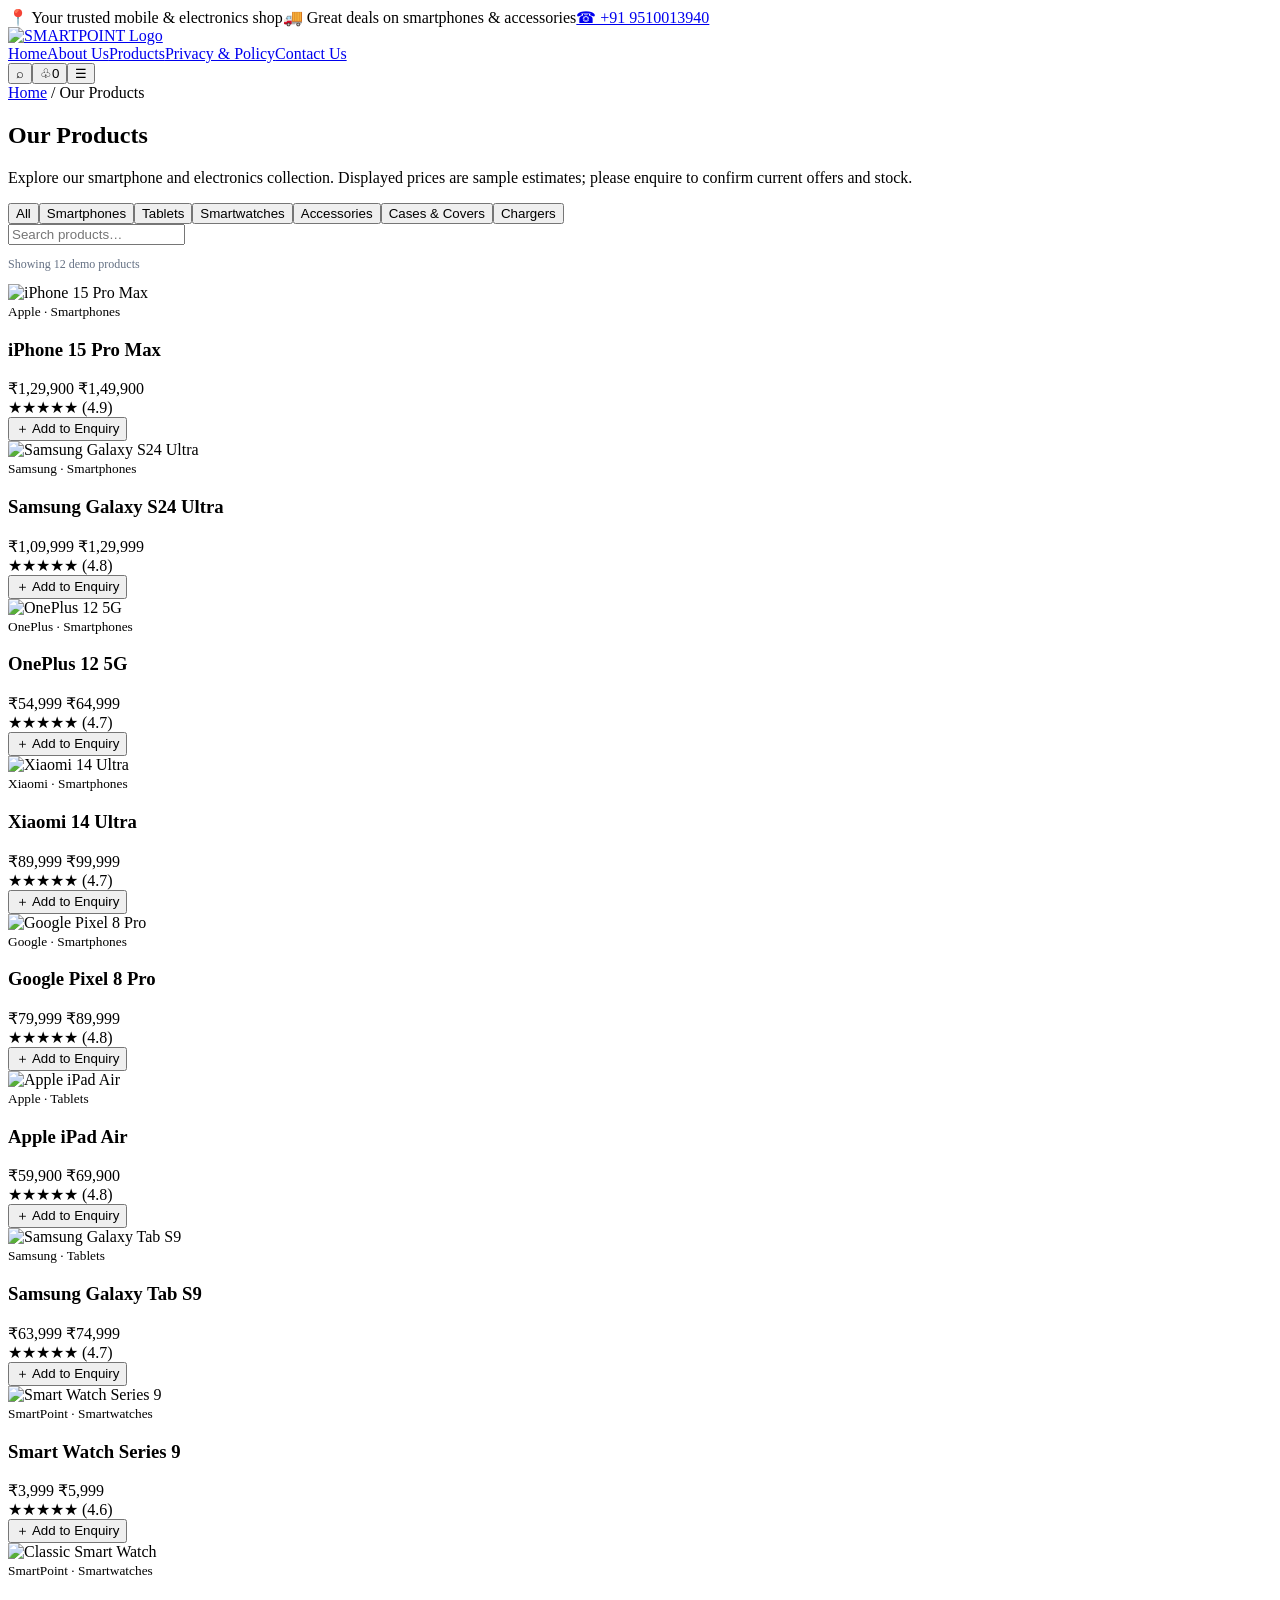
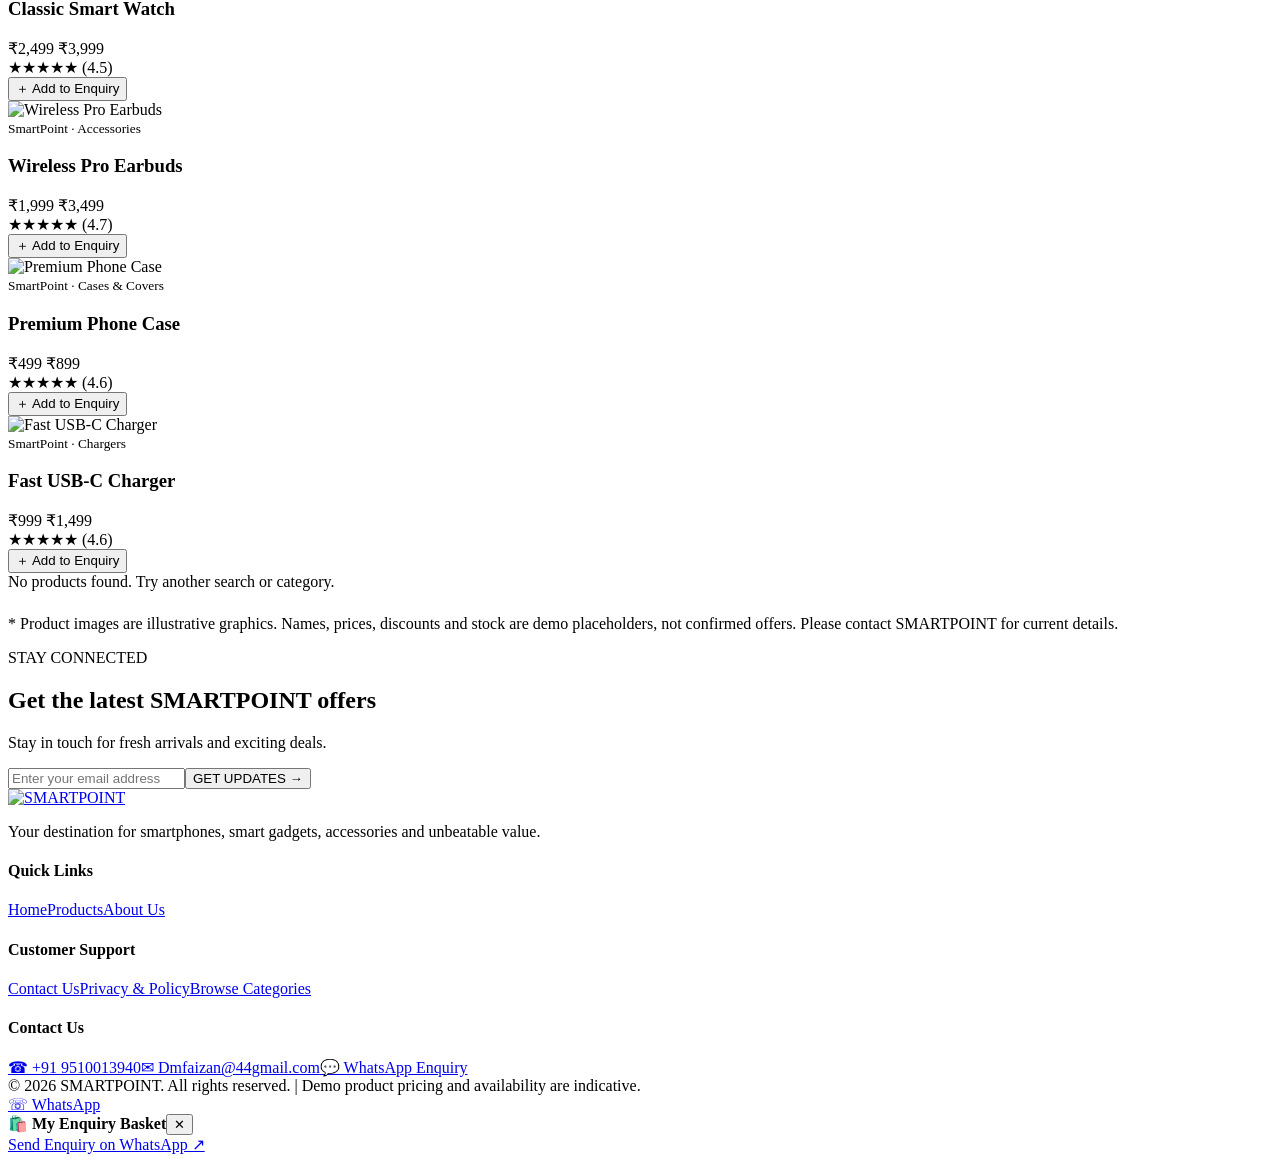
==== products.html @ 7b2f54cd "Add SMARTPOINT 5 Page Website" ====
<!doctype html><html lang="en"><head><meta charset="UTF-8"><meta name="viewport" content="width=device-width, initial-scale=1"><meta name="description" content="Browse SMARTPOINT smartphones, tablets, watches, earbuds, covers and chargers."><meta name="theme-color" content="#080f1c"><title>Products | SMARTPOINT</title><link rel="icon" href="assets/favicon.svg" type="image/svg+xml"><link rel="stylesheet" href="assets/style.css"></head><body><div class="topbar"><div class="container"><span>📍 Your trusted mobile & electronics shop</span><span>🚚 Great deals on smartphones & accessories</span><a href="tel:+919510013940">☎ +91 9510013940</a></div></div><header class="header"><div class="container"><a href="index.html" class="brand" aria-label="SmartPoint homepage"><span class="brand-art"><img src="assets/smartpoint-logo.png" alt="SMARTPOINT Logo"></span></a><nav class="menu" id="menu"><a href="index.html" class="">Home</a><a href="about.html" class="">About Us</a><a href="products.html" class="active">Products</a><a href="privacy-policy.html" class="">Privacy & Policy</a><a href="contact.html" class="">Contact Us</a></nav><div class="actions"><button class="icon-btn" aria-label="Open search" id="search-toggle">⌕</button><button class="icon-btn" aria-label="Enquiry basket" id="cart-toggle">♧<span id="cart-count" class="count">0</span></button><button class="icon-btn mobile-menu" id="mobile-toggle" aria-label="Toggle menu">☰</button></div></div></header><section class="page-hero"><div class="container"><div class="breadcrumbs"><a href="index.html">Home</a> / Our Products</div><h1>Our Products</h1><p>Explore our smartphone and electronics collection. Displayed prices are sample estimates; please enquire to confirm current offers and stock.</p></div></section><main class="section"><div class="container"><div class="shop-toolbar"><div class="filters" id="filters"><button class="filter selected" data-filter="All">All</button><button class="filter " data-filter="Smartphones">Smartphones</button><button class="filter " data-filter="Tablets">Tablets</button><button class="filter " data-filter="Smartwatches">Smartwatches</button><button class="filter " data-filter="Accessories">Accessories</button><button class="filter " data-filter="Cases & Covers">Cases & Covers</button><button class="filter " data-filter="Chargers">Chargers</button></div><input class="searchbox" type="search" id="product-search" placeholder="Search products…" aria-label="Search products"></div><p id="product-summary" style="font-size:12px;color:#647083">Showing 12 demo products</p><div class="products shop-products" id="shop-grid"><article class="product" data-category="Smartphones" data-search="iphone 15 pro max apple smartphones"><div class="product-image"><img src="assets/iphone15.svg" alt="iPhone 15 Pro Max" loading="lazy"></div><div class="product-info"><small>Apple · Smartphones</small><h3>iPhone 15 Pro Max</h3><div><span class="price">₹1,29,900</span> <span class="old">₹1,49,900</span></div><div class="stars">★★★★★ <span>(4.9)</span></div><button class="add-cart" data-product="iphone15">＋ Add to Enquiry</button></div></article><article class="product" data-category="Smartphones" data-search="samsung galaxy s24 ultra samsung smartphones"><div class="product-image"><img src="assets/galaxy24.svg" alt="Samsung Galaxy S24 Ultra" loading="lazy"></div><div class="product-info"><small>Samsung · Smartphones</small><h3>Samsung Galaxy S24 Ultra</h3><div><span class="price">₹1,09,999</span> <span class="old">₹1,29,999</span></div><div class="stars">★★★★★ <span>(4.8)</span></div><button class="add-cart" data-product="galaxy24">＋ Add to Enquiry</button></div></article><article class="product" data-category="Smartphones" data-search="oneplus 12 5g oneplus smartphones"><div class="product-image"><img src="assets/oneplus12.svg" alt="OnePlus 12 5G" loading="lazy"></div><div class="product-info"><small>OnePlus · Smartphones</small><h3>OnePlus 12 5G</h3><div><span class="price">₹54,999</span> <span class="old">₹64,999</span></div><div class="stars">★★★★★ <span>(4.7)</span></div><button class="add-cart" data-product="oneplus12">＋ Add to Enquiry</button></div></article><article class="product" data-category="Smartphones" data-search="xiaomi 14 ultra xiaomi smartphones"><div class="product-image"><img src="assets/xiaomi14.svg" alt="Xiaomi 14 Ultra" loading="lazy"></div><div class="product-info"><small>Xiaomi · Smartphones</small><h3>Xiaomi 14 Ultra</h3><div><span class="price">₹89,999</span> <span class="old">₹99,999</span></div><div class="stars">★★★★★ <span>(4.7)</span></div><button class="add-cart" data-product="xiaomi14">＋ Add to Enquiry</button></div></article><article class="product" data-category="Smartphones" data-search="google pixel 8 pro google smartphones"><div class="product-image"><img src="assets/pixel8.svg" alt="Google Pixel 8 Pro" loading="lazy"></div><div class="product-info"><small>Google · Smartphones</small><h3>Google Pixel 8 Pro</h3><div><span class="price">₹79,999</span> <span class="old">₹89,999</span></div><div class="stars">★★★★★ <span>(4.8)</span></div><button class="add-cart" data-product="pixel8">＋ Add to Enquiry</button></div></article><article class="product" data-category="Tablets" data-search="apple ipad air apple tablets"><div class="product-image"><img src="assets/ipadmini.svg" alt="Apple iPad Air" loading="lazy"></div><div class="product-info"><small>Apple · Tablets</small><h3>Apple iPad Air</h3><div><span class="price">₹59,900</span> <span class="old">₹69,900</span></div><div class="stars">★★★★★ <span>(4.8)</span></div><button class="add-cart" data-product="ipadmini">＋ Add to Enquiry</button></div></article><article class="product" data-category="Tablets" data-search="samsung galaxy tab s9 samsung tablets"><div class="product-image"><img src="assets/tab9.svg" alt="Samsung Galaxy Tab S9" loading="lazy"></div><div class="product-info"><small>Samsung · Tablets</small><h3>Samsung Galaxy Tab S9</h3><div><span class="price">₹63,999</span> <span class="old">₹74,999</span></div><div class="stars">★★★★★ <span>(4.7)</span></div><button class="add-cart" data-product="tab9">＋ Add to Enquiry</button></div></article><article class="product" data-category="Smartwatches" data-search="smart watch series 9 smartpoint smartwatches"><div class="product-image"><img src="assets/watch.svg" alt="Smart Watch Series 9" loading="lazy"></div><div class="product-info"><small>SmartPoint · Smartwatches</small><h3>Smart Watch Series 9</h3><div><span class="price">₹3,999</span> <span class="old">₹5,999</span></div><div class="stars">★★★★★ <span>(4.6)</span></div><button class="add-cart" data-product="watch">＋ Add to Enquiry</button></div></article><article class="product" data-category="Smartwatches" data-search="classic smart watch smartpoint smartwatches"><div class="product-image"><img src="assets/watch2.svg" alt="Classic Smart Watch" loading="lazy"></div><div class="product-info"><small>SmartPoint · Smartwatches</small><h3>Classic Smart Watch</h3><div><span class="price">₹2,499</span> <span class="old">₹3,999</span></div><div class="stars">★★★★★ <span>(4.5)</span></div><button class="add-cart" data-product="watch2">＋ Add to Enquiry</button></div></article><article class="product" data-category="Accessories" data-search="wireless pro earbuds smartpoint accessories"><div class="product-image"><img src="assets/buds.svg" alt="Wireless Pro Earbuds" loading="lazy"></div><div class="product-info"><small>SmartPoint · Accessories</small><h3>Wireless Pro Earbuds</h3><div><span class="price">₹1,999</span> <span class="old">₹3,499</span></div><div class="stars">★★★★★ <span>(4.7)</span></div><button class="add-cart" data-product="buds">＋ Add to Enquiry</button></div></article><article class="product" data-category="Cases &amp; Covers" data-search="premium phone case smartpoint cases &amp; covers"><div class="product-image"><img src="assets/case.svg" alt="Premium Phone Case" loading="lazy"></div><div class="product-info"><small>SmartPoint · Cases & Covers</small><h3>Premium Phone Case</h3><div><span class="price">₹499</span> <span class="old">₹899</span></div><div class="stars">★★★★★ <span>(4.6)</span></div><button class="add-cart" data-product="case">＋ Add to Enquiry</button></div></article><article class="product" data-category="Chargers" data-search="fast usb-c charger smartpoint chargers"><div class="product-image"><img src="assets/charger.svg" alt="Fast USB-C Charger" loading="lazy"></div><div class="product-info"><small>SmartPoint · Chargers</small><h3>Fast USB-C Charger</h3><div><span class="price">₹999</span> <span class="old">₹1,499</span></div><div class="stars">★★★★★ <span>(4.6)</span></div><button class="add-cart" data-product="charger">＋ Add to Enquiry</button></div></article></div><div class="empty hide" id="no-results">No products found. Try another search or category.</div><p class="notice" style="margin-top:24px">* Product images are illustrative graphics. Names, prices, discounts and stock are demo placeholders, not confirmed offers. Please contact SMARTPOINT for current details.</p></div></main><footer class="footer"><div class="container"><div class="newsletter"><div><span class="eyebrow">STAY CONNECTED</span><h2>Get the latest SMARTPOINT offers</h2><p>Stay in touch for fresh arrivals and exciting deals.</p></div><form id="newsletter"><input type="email" placeholder="Enter your email address" aria-label="Your email" required><button class="btn" type="submit">GET UPDATES →</button></form></div><div class="footer-grid"><div><a href="index.html" class="brand"><span class="brand-art"><img src="assets/smartpoint-logo.png" alt="SMARTPOINT"></span></a><p>Your destination for smartphones, smart gadgets, accessories and unbeatable value.</p></div><div><h4>Quick Links</h4><a href="index.html">Home</a><a href="products.html">Products</a><a href="about.html">About Us</a></div><div><h4>Customer Support</h4><a href="contact.html">Contact Us</a><a href="privacy-policy.html">Privacy & Policy</a><a href="products.html">Browse Categories</a></div><div><h4>Contact Us</h4><a href="tel:+919510013940">☎ +91 9510013940</a><a href="mailto:Dmfaizan@44gmail.com">✉ Dmfaizan@44gmail.com</a><a href="https://wa.me/919510013940" target="_blank" rel="noopener">💬 WhatsApp Enquiry</a></div></div></div><div class="copyright">© <span id="year">2026</span> SMARTPOINT. All rights reserved. | Demo product pricing and availability are indicative.</div></footer><a class="wa-float" href="https://wa.me/919510013940?text=Hello%20SMARTPOINT%2C%20I%20would%20like%20to%20know%20more%20about%20your%20products." target="_blank" rel="noopener">☏ WhatsApp</a><div class="cart-mask" id="cart-mask"></div><aside class="cart-panel" id="cart-panel" aria-label="Enquiry basket"><div class="cart-top"><strong>🛍️ My Enquiry Basket</strong><button class="icon-btn" id="cart-close" aria-label="Close basket">✕</button></div><div class="cart-body" id="cart-body"></div><div class="cart-footer"><a class="btn" id="checkout" target="_blank" rel="noopener" href="https://wa.me/919510013940">Send Enquiry on WhatsApp ↗</a></div></aside><div id="toast" class="toast" role="status"></div><script src="assets/script.js" defer></script></body></html>
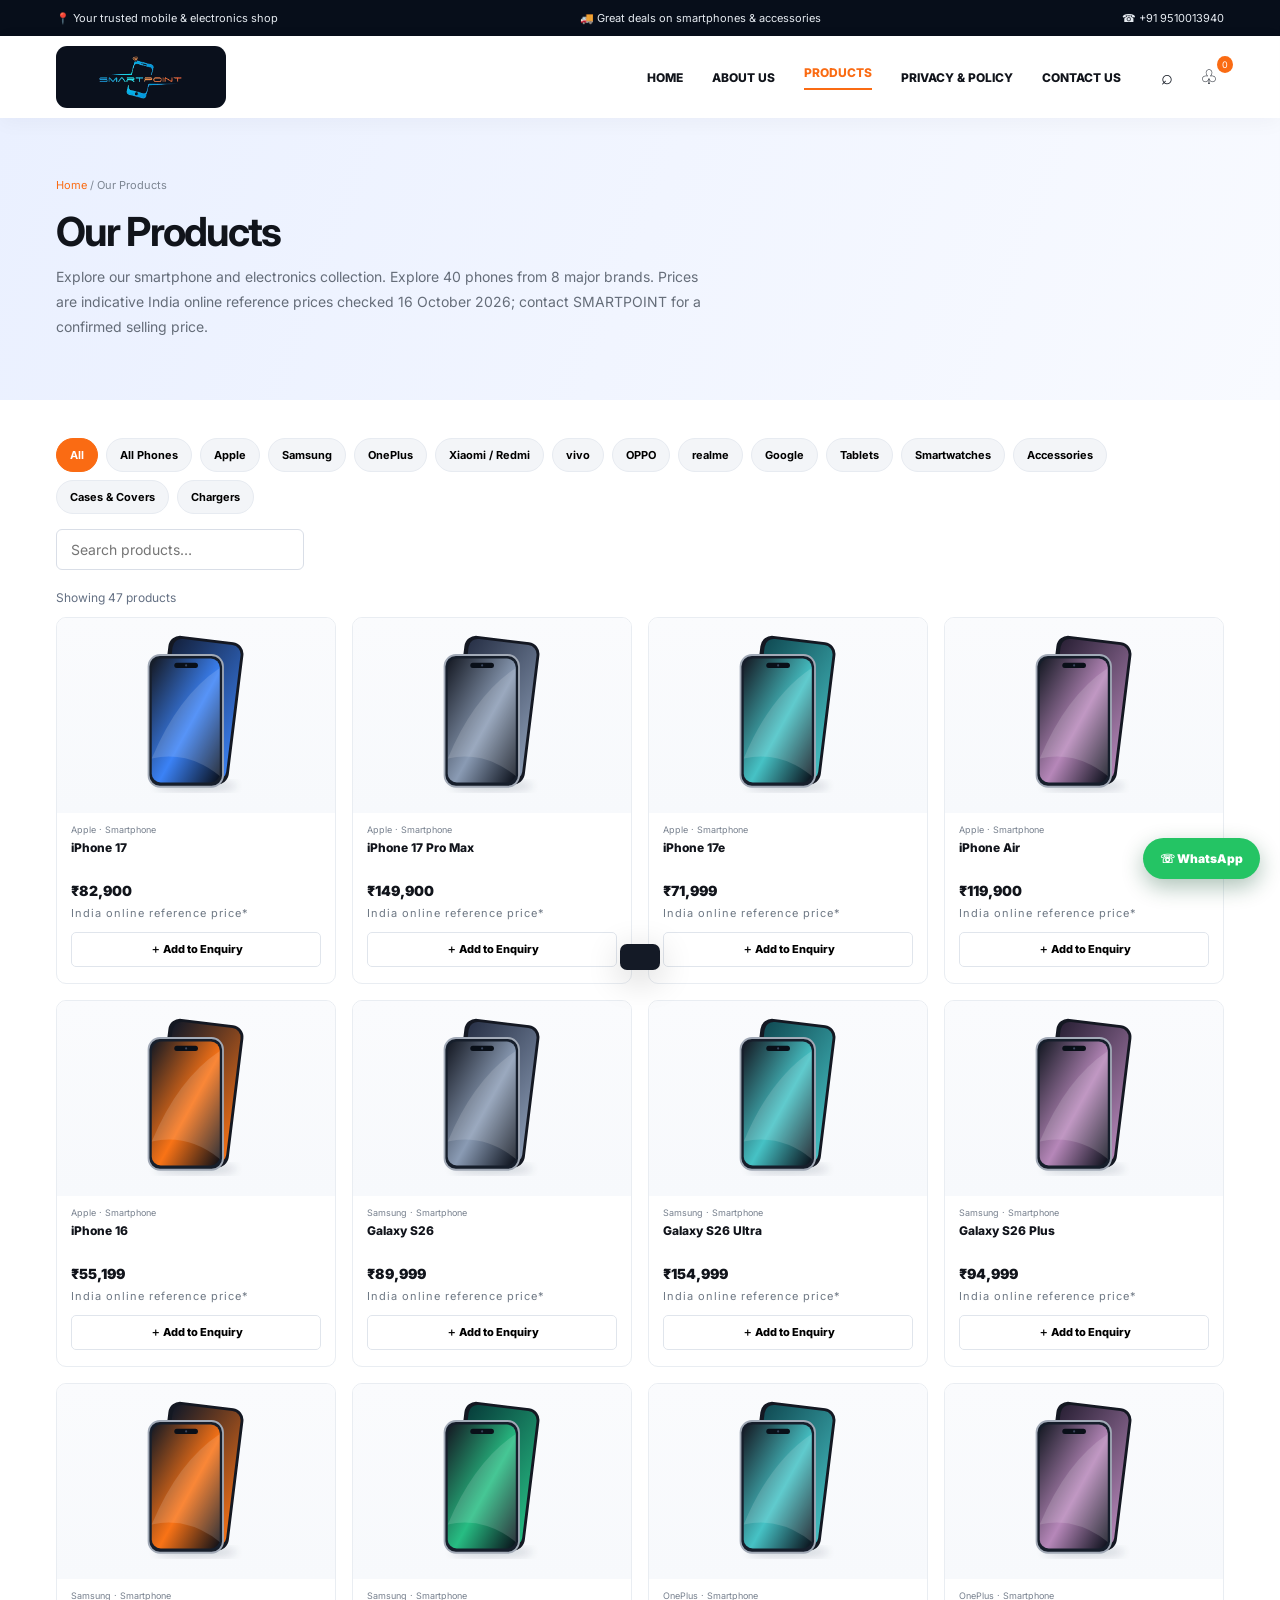
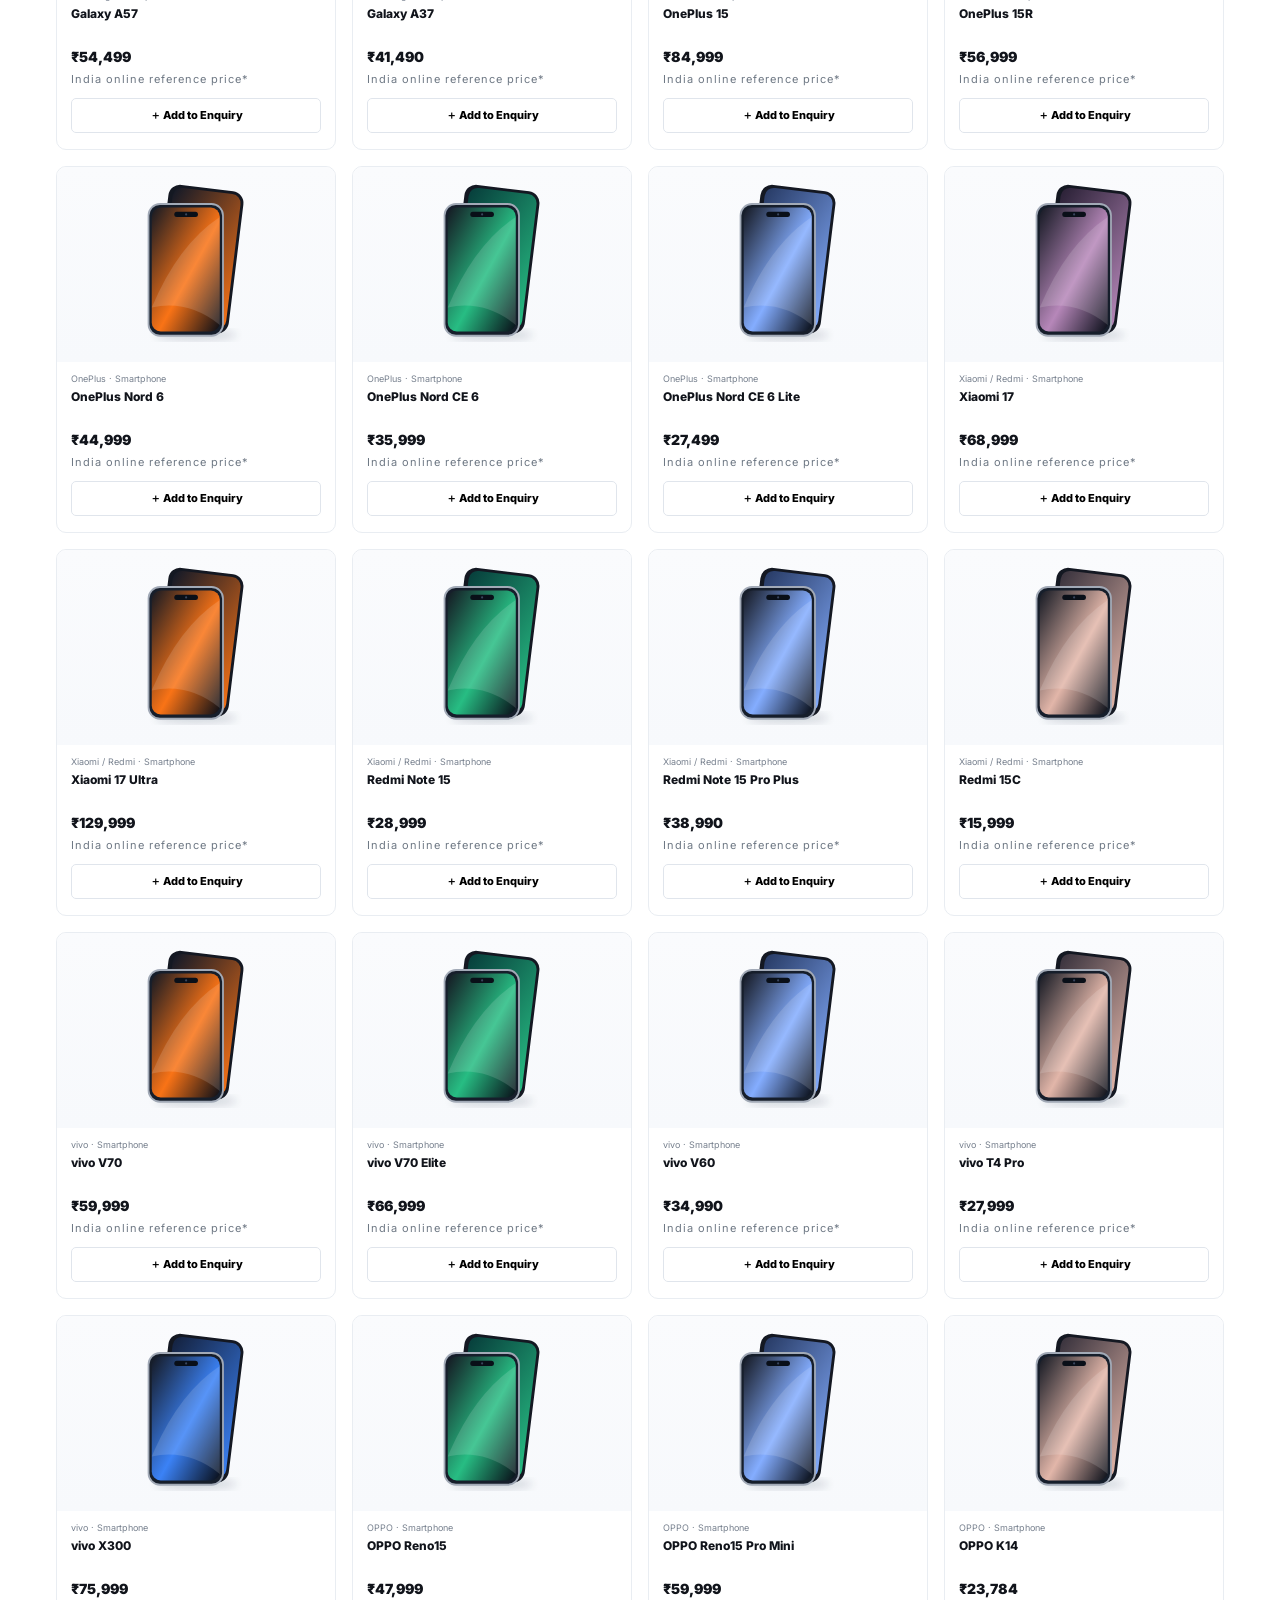
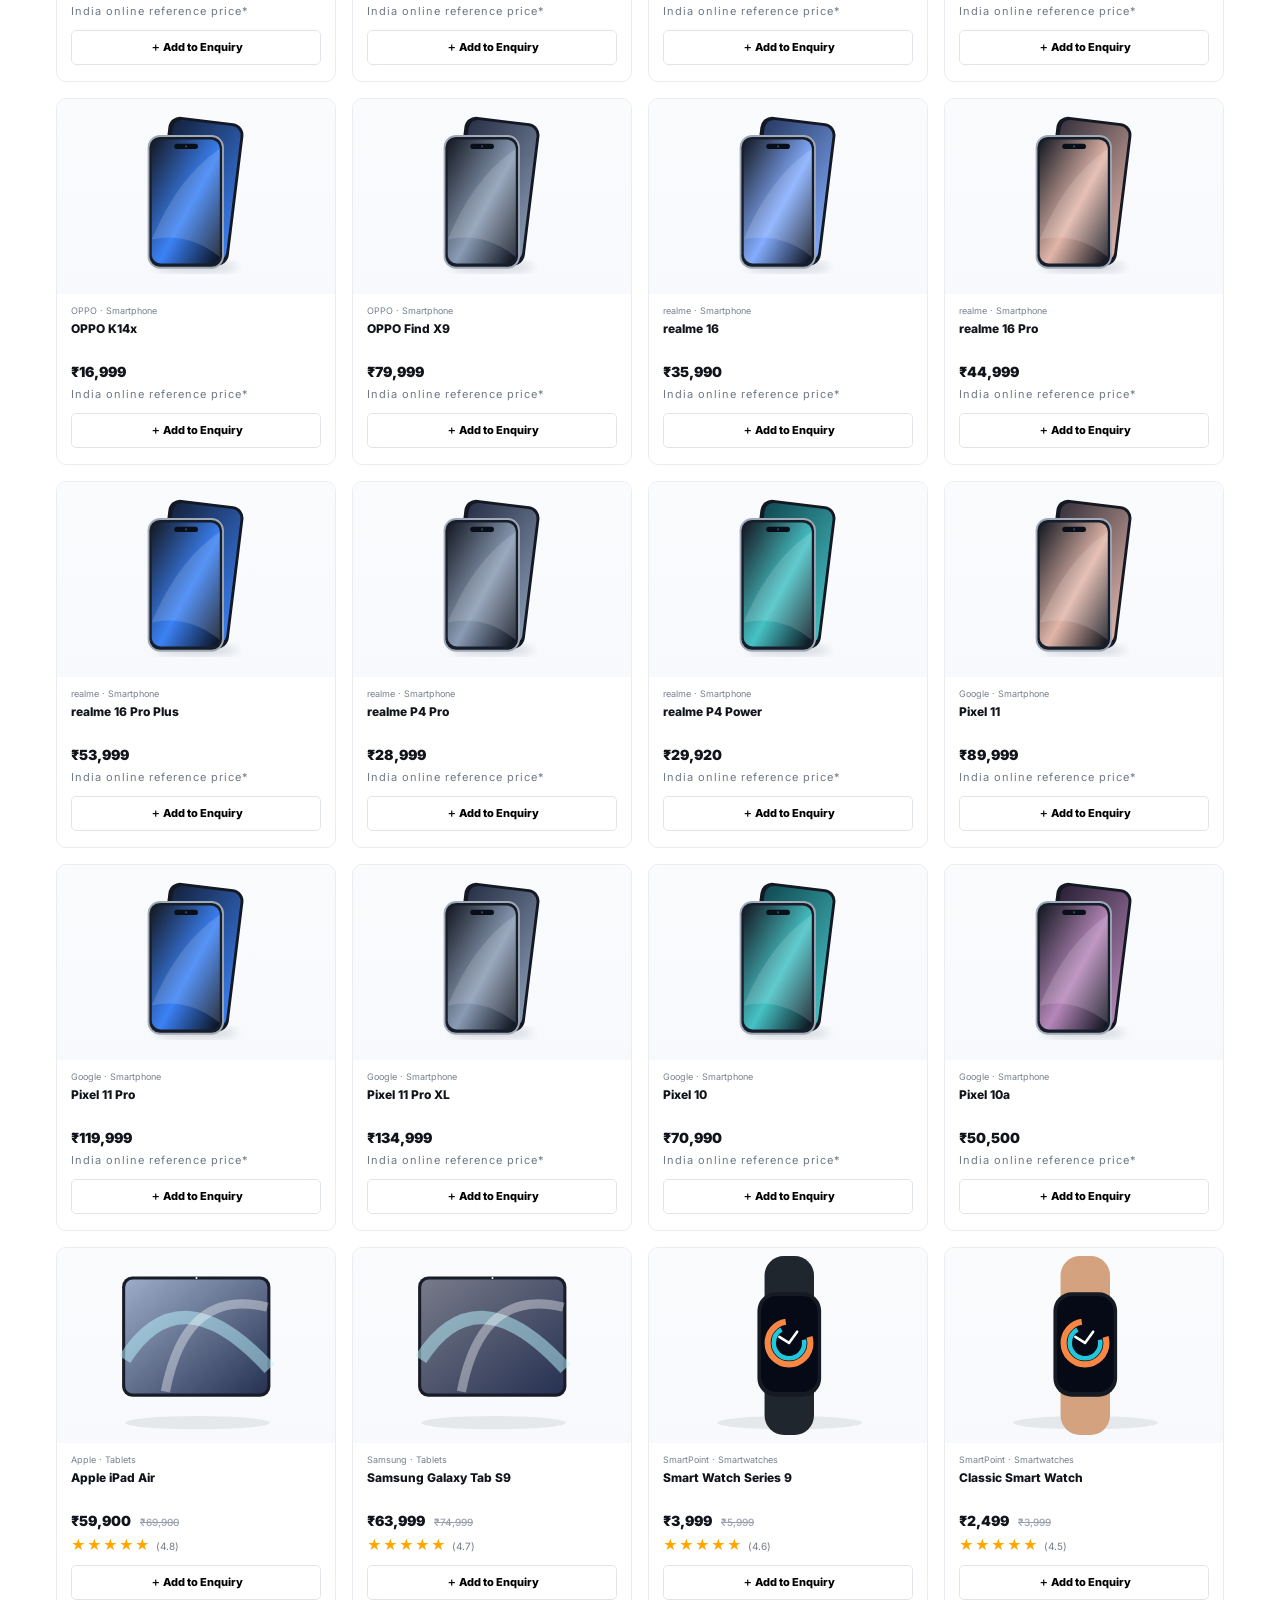
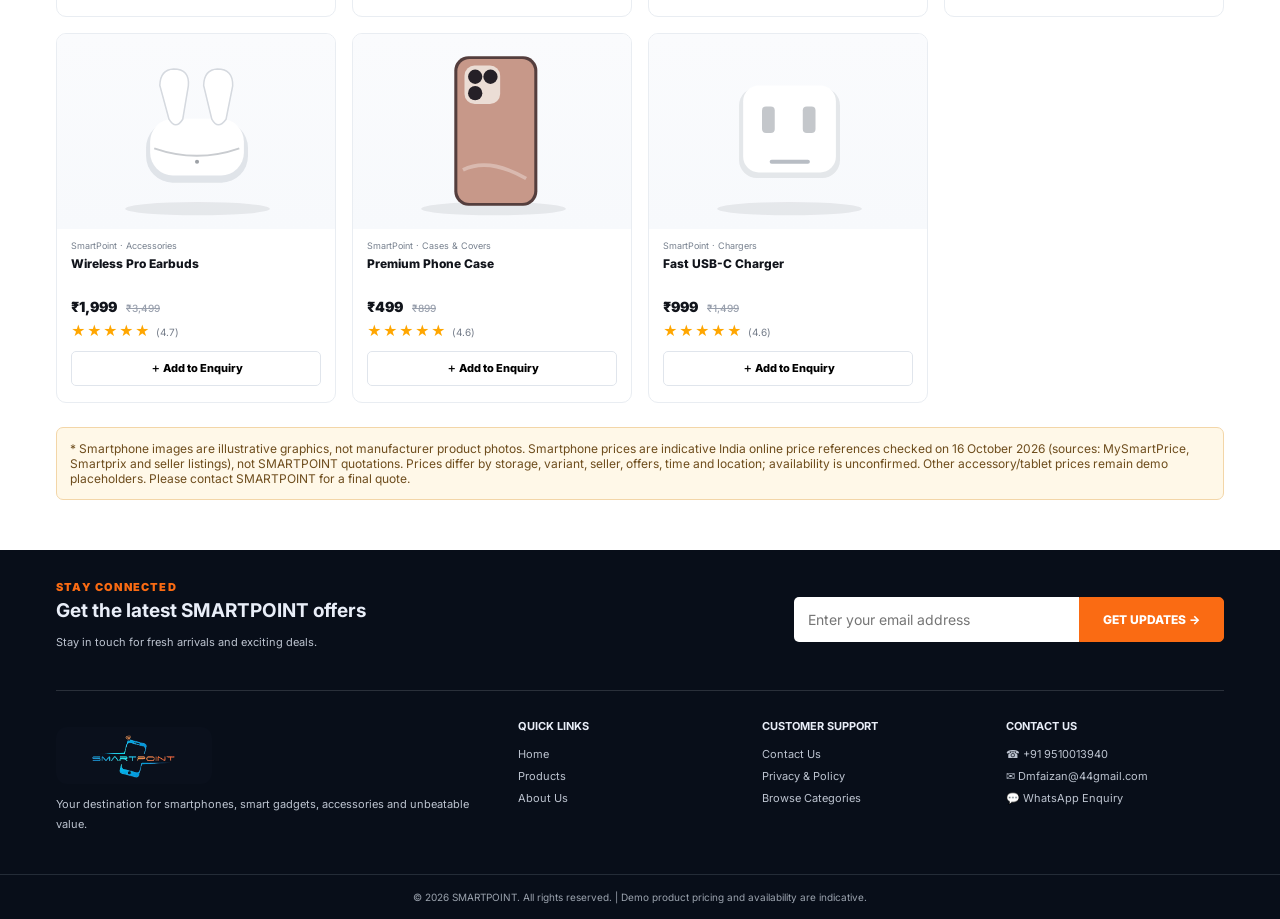
==== commit 4d733ed2: "Update SMARTPOINT 40 phone catalog" ====
--- a/products.html
+++ b/products.html
@@ -1 +1 @@
-<!doctype html><html lang="en"><head><meta charset="UTF-8"><meta name="viewport" content="width=device-width, initial-scale=1"><meta name="description" content="Browse SMARTPOINT smartphones, tablets, watches, earbuds, covers and chargers."><meta name="theme-color" content="#080f1c"><title>Products | SMARTPOINT</title><link rel="icon" href="assets/favicon.svg" type="image/svg+xml"><link rel="stylesheet" href="assets/style.css"></head><body><div class="topbar"><div class="container"><span>📍 Your trusted mobile & electronics shop</span><span>🚚 Great deals on smartphones & accessories</span><a href="tel:+919510013940">☎ +91 9510013940</a></div></div><header class="header"><div class="container"><a href="index.html" class="brand" aria-label="SmartPoint homepage"><span class="brand-art"><img src="assets/smartpoint-logo.png" alt="SMARTPOINT Logo"></span></a><nav class="menu" id="menu"><a href="index.html" class="">Home</a><a href="about.html" class="">About Us</a><a href="products.html" class="active">Products</a><a href="privacy-policy.html" class="">Privacy & Policy</a><a href="contact.html" class="">Contact Us</a></nav><div class="actions"><button class="icon-btn" aria-label="Open search" id="search-toggle">⌕</button><button class="icon-btn" aria-label="Enquiry basket" id="cart-toggle">♧<span id="cart-count" class="count">0</span></button><button class="icon-btn mobile-menu" id="mobile-toggle" aria-label="Toggle menu">☰</button></div></div></header><section class="page-hero"><div class="container"><div class="breadcrumbs"><a href="index.html">Home</a> / Our Products</div><h1>Our Products</h1><p>Explore our smartphone and electronics collection. Displayed prices are sample estimates; please enquire to confirm current offers and stock.</p></div></section><main class="section"><div class="container"><div class="shop-toolbar"><div class="filters" id="filters"><button class="filter selected" data-filter="All">All</button><button class="filter " data-filter="Smartphones">Smartphones</button><button class="filter " data-filter="Tablets">Tablets</button><button class="filter " data-filter="Smartwatches">Smartwatches</button><button class="filter " data-filter="Accessories">Accessories</button><button class="filter " data-filter="Cases & Covers">Cases & Covers</button><button class="filter " data-filter="Chargers">Chargers</button></div><input class="searchbox" type="search" id="product-search" placeholder="Search products…" aria-label="Search products"></div><p id="product-summary" style="font-size:12px;color:#647083">Showing 12 demo products</p><div class="products shop-products" id="shop-grid"><article class="product" data-category="Smartphones" data-search="iphone 15 pro max apple smartphones"><div class="product-image"><img src="assets/iphone15.svg" alt="iPhone 15 Pro Max" loading="lazy"></div><div class="product-info"><small>Apple · Smartphones</small><h3>iPhone 15 Pro Max</h3><div><span class="price">₹1,29,900</span> <span class="old">₹1,49,900</span></div><div class="stars">★★★★★ <span>(4.9)</span></div><button class="add-cart" data-product="iphone15">＋ Add to Enquiry</button></div></article><article class="product" data-category="Smartphones" data-search="samsung galaxy s24 ultra samsung smartphones"><div class="product-image"><img src="assets/galaxy24.svg" alt="Samsung Galaxy S24 Ultra" loading="lazy"></div><div class="product-info"><small>Samsung · Smartphones</small><h3>Samsung Galaxy S24 Ultra</h3><div><span class="price">₹1,09,999</span> <span class="old">₹1,29,999</span></div><div class="stars">★★★★★ <span>(4.8)</span></div><button class="add-cart" data-product="galaxy24">＋ Add to Enquiry</button></div></article><article class="product" data-category="Smartphones" data-search="oneplus 12 5g oneplus smartphones"><div class="product-image"><img src="assets/oneplus12.svg" alt="OnePlus 12 5G" loading="lazy"></div><div class="product-info"><small>OnePlus · Smartphones</small><h3>OnePlus 12 5G</h3><div><span class="price">₹54,999</span> <span class="old">₹64,999</span></div><div class="stars">★★★★★ <span>(4.7)</span></div><button class="add-cart" data-product="oneplus12">＋ Add to Enquiry</button></div></article><article class="product" data-category="Smartphones" data-search="xiaomi 14 ultra xiaomi smartphones"><div class="product-image"><img src="assets/xiaomi14.svg" alt="Xiaomi 14 Ultra" loading="lazy"></div><div class="product-info"><small>Xiaomi · Smartphones</small><h3>Xiaomi 14 Ultra</h3><div><span class="price">₹89,999</span> <span class="old">₹99,999</span></div><div class="stars">★★★★★ <span>(4.7)</span></div><button class="add-cart" data-product="xiaomi14">＋ Add to Enquiry</button></div></article><article class="product" data-category="Smartphones" data-search="google pixel 8 pro google smartphones"><div class="product-image"><img src="assets/pixel8.svg" alt="Google Pixel 8 Pro" loading="lazy"></div><div class="product-info"><small>Google · Smartphones</small><h3>Google Pixel 8 Pro</h3><div><span class="price">₹79,999</span> <span class="old">₹89,999</span></div><div class="stars">★★★★★ <span>(4.8)</span></div><button class="add-cart" data-product="pixel8">＋ Add to Enquiry</button></div></article><article class="product" data-category="Tablets" data-search="apple ipad air apple tablets"><div class="product-image"><img src="assets/ipadmini.svg" alt="Apple iPad Air" loading="lazy"></div><div class="product-info"><small>Apple · Tablets</small><h3>Apple iPad Air</h3><div><span class="price">₹59,900</span> <span class="old">₹69,900</span></div><div class="stars">★★★★★ <span>(4.8)</span></div><button class="add-cart" data-product="ipadmini">＋ Add to Enquiry</button></div></article><article class="product" data-category="Tablets" data-search="samsung galaxy tab s9 samsung tablets"><div class="product-image"><img src="assets/tab9.svg" alt="Samsung Galaxy Tab S9" loading="lazy"></div><div class="product-info"><small>Samsung · Tablets</small><h3>Samsung Galaxy Tab S9</h3><div><span class="price">₹63,999</span> <span class="old">₹74,999</span></div><div class="stars">★★★★★ <span>(4.7)</span></div><button class="add-cart" data-product="tab9">＋ Add to Enquiry</button></div></article><article class="product" data-category="Smartwatches" data-search="smart watch series 9 smartpoint smartwatches"><div class="product-image"><img src="assets/watch.svg" alt="Smart Watch Series 9" loading="lazy"></div><div class="product-info"><small>SmartPoint · Smartwatches</small><h3>Smart Watch Series 9</h3><div><span class="price">₹3,999</span> <span class="old">₹5,999</span></div><div class="stars">★★★★★ <span>(4.6)</span></div><button class="add-cart" data-product="watch">＋ Add to Enquiry</button></div></article><article class="product" data-category="Smartwatches" data-search="classic smart watch smartpoint smartwatches"><div class="product-image"><img src="assets/watch2.svg" alt="Classic Smart Watch" loading="lazy"></div><div class="product-info"><small>SmartPoint · Smartwatches</small><h3>Classic Smart Watch</h3><div><span class="price">₹2,499</span> <span class="old">₹3,999</span></div><div class="stars">★★★★★ <span>(4.5)</span></div><button class="add-cart" data-product="watch2">＋ Add to Enquiry</button></div></article><article class="product" data-category="Accessories" data-search="wireless pro earbuds smartpoint accessories"><div class="product-image"><img src="assets/buds.svg" alt="Wireless Pro Earbuds" loading="lazy"></div><div class="product-info"><small>SmartPoint · Accessories</small><h3>Wireless Pro Earbuds</h3><div><span class="price">₹1,999</span> <span class="old">₹3,499</span></div><div class="stars">★★★★★ <span>(4.7)</span></div><button class="add-cart" data-product="buds">＋ Add to Enquiry</button></div></article><article class="product" data-category="Cases &amp; Covers" data-search="premium phone case smartpoint cases &amp; covers"><div class="product-image"><img src="assets/case.svg" alt="Premium Phone Case" loading="lazy"></div><div class="product-info"><small>SmartPoint · Cases & Covers</small><h3>Premium Phone Case</h3><div><span class="price">₹499</span> <span class="old">₹899</span></div><div class="stars">★★★★★ <span>(4.6)</span></div><button class="add-cart" data-product="case">＋ Add to Enquiry</button></div></article><article class="product" data-category="Chargers" data-search="fast usb-c charger smartpoint chargers"><div class="product-image"><img src="assets/charger.svg" alt="Fast USB-C Charger" loading="lazy"></div><div class="product-info"><small>SmartPoint · Chargers</small><h3>Fast USB-C Charger</h3><div><span class="price">₹999</span> <span class="old">₹1,499</span></div><div class="stars">★★★★★ <span>(4.6)</span></div><button class="add-cart" data-product="charger">＋ Add to Enquiry</button></div></article></div><div class="empty hide" id="no-results">No products found. Try another search or category.</div><p class="notice" style="margin-top:24px">* Product images are illustrative graphics. Names, prices, discounts and stock are demo placeholders, not confirmed offers. Please contact SMARTPOINT for current details.</p></div></main><footer class="footer"><div class="container"><div class="newsletter"><div><span class="eyebrow">STAY CONNECTED</span><h2>Get the latest SMARTPOINT offers</h2><p>Stay in touch for fresh arrivals and exciting deals.</p></div><form id="newsletter"><input type="email" placeholder="Enter your email address" aria-label="Your email" required><button class="btn" type="submit">GET UPDATES →</button></form></div><div class="footer-grid"><div><a href="index.html" class="brand"><span class="brand-art"><img src="assets/smartpoint-logo.png" alt="SMARTPOINT"></span></a><p>Your destination for smartphones, smart gadgets, accessories and unbeatable value.</p></div><div><h4>Quick Links</h4><a href="index.html">Home</a><a href="products.html">Products</a><a href="about.html">About Us</a></div><div><h4>Customer Support</h4><a href="contact.html">Contact Us</a><a href="privacy-policy.html">Privacy & Policy</a><a href="products.html">Browse Categories</a></div><div><h4>Contact Us</h4><a href="tel:+919510013940">☎ +91 9510013940</a><a href="mailto:Dmfaizan@44gmail.com">✉ Dmfaizan@44gmail.com</a><a href="https://wa.me/919510013940" target="_blank" rel="noopener">💬 WhatsApp Enquiry</a></div></div></div><div class="copyright">© <span id="year">2026</span> SMARTPOINT. All rights reserved. | Demo product pricing and availability are indicative.</div></footer><a class="wa-float" href="https://wa.me/919510013940?text=Hello%20SMARTPOINT%2C%20I%20would%20like%20to%20know%20more%20about%20your%20products." target="_blank" rel="noopener">☏ WhatsApp</a><div class="cart-mask" id="cart-mask"></div><aside class="cart-panel" id="cart-panel" aria-label="Enquiry basket"><div class="cart-top"><strong>🛍️ My Enquiry Basket</strong><button class="icon-btn" id="cart-close" aria-label="Close basket">✕</button></div><div class="cart-body" id="cart-body"></div><div class="cart-footer"><a class="btn" id="checkout" target="_blank" rel="noopener" href="https://wa.me/919510013940">Send Enquiry on WhatsApp ↗</a></div></aside><div id="toast" class="toast" role="status"></div><script src="assets/script.js" defer></script></body></html>+<!doctype html><html lang="en"><head><meta charset="UTF-8"><meta name="viewport" content="width=device-width, initial-scale=1"><meta name="description" content="Browse SMARTPOINT smartphones, tablets, watches, earbuds, covers and chargers."><meta name="theme-color" content="#080f1c"><title>Products | SMARTPOINT</title><link rel="icon" href="assets/favicon.svg" type="image/svg+xml"><link rel="stylesheet" href="assets/style.css"></head><body><div class="topbar"><div class="container"><span>📍 Your trusted mobile & electronics shop</span><span>🚚 Great deals on smartphones & accessories</span><a href="tel:+919510013940">☎ +91 9510013940</a></div></div><header class="header"><div class="container"><a href="index.html" class="brand" aria-label="SmartPoint homepage"><span class="brand-art"><img src="assets/smartpoint-logo.png" alt="SMARTPOINT Logo"></span></a><nav class="menu" id="menu"><a href="index.html" class="">Home</a><a href="about.html" class="">About Us</a><a href="products.html" class="active">Products</a><a href="privacy-policy.html" class="">Privacy & Policy</a><a href="contact.html" class="">Contact Us</a></nav><div class="actions"><button class="icon-btn" aria-label="Open search" id="search-toggle">⌕</button><button class="icon-btn" aria-label="Enquiry basket" id="cart-toggle">♧<span id="cart-count" class="count">0</span></button><button class="icon-btn mobile-menu" id="mobile-toggle" aria-label="Toggle menu">☰</button></div></div></header><section class="page-hero"><div class="container"><div class="breadcrumbs"><a href="index.html">Home</a> / Our Products</div><h1>Our Products</h1><p>Explore our smartphone and electronics collection. Explore 40 phones from 8 major brands. Prices are indicative India online reference prices checked 16 October 2026; contact SMARTPOINT for a confirmed selling price.</p></div></section><main class="section"><div class="container"><div class="shop-toolbar"><div class="filters" id="filters"><button class="filter selected" data-filter="All">All</button><button class="filter" data-filter="Smartphones">All Phones</button><button class="filter" data-filter="Apple">Apple</button><button class="filter" data-filter="Samsung">Samsung</button><button class="filter" data-filter="OnePlus">OnePlus</button><button class="filter" data-filter="Xiaomi / Redmi">Xiaomi / Redmi</button><button class="filter" data-filter="vivo">vivo</button><button class="filter" data-filter="OPPO">OPPO</button><button class="filter" data-filter="realme">realme</button><button class="filter" data-filter="Google">Google</button><button class="filter" data-filter="Tablets">Tablets</button><button class="filter" data-filter="Smartwatches">Smartwatches</button><button class="filter" data-filter="Accessories">Accessories</button><button class="filter" data-filter="Cases &amp; Covers">Cases &amp; Covers</button><button class="filter" data-filter="Chargers">Chargers</button></div><input class="searchbox" type="search" id="product-search" placeholder="Search products…" aria-label="Search products"></div><p id="product-summary" style="font-size:12px;color:#647083">Showing 47 products</p><div class="products shop-products" id="shop-grid"><article class="product" data-category="Smartphones" data-brand="Apple" data-search="iphone 17 apple smartphones"><div class="product-image"><img src="assets/phone-0-0.svg" alt="Illustrative phone image for iPhone 17" loading="lazy"></div><div class="product-info"><small>Apple · Smartphone</small><h3>iPhone 17</h3><div><span class="price">₹82,900</span></div><div class="stars" style="font-size:11px;color:#6e7884">India online reference price*</div><button class="add-cart" data-product="phone-0-0">＋ Add to Enquiry</button></div></article><article class="product" data-category="Smartphones" data-brand="Apple" data-search="iphone 17 pro max apple smartphones"><div class="product-image"><img src="assets/phone-0-1.svg" alt="Illustrative phone image for iPhone 17 Pro Max" loading="lazy"></div><div class="product-info"><small>Apple · Smartphone</small><h3>iPhone 17 Pro Max</h3><div><span class="price">₹149,900</span></div><div class="stars" style="font-size:11px;color:#6e7884">India online reference price*</div><button class="add-cart" data-product="phone-0-1">＋ Add to Enquiry</button></div></article><article class="product" data-category="Smartphones" data-brand="Apple" data-search="iphone 17e apple smartphones"><div class="product-image"><img src="assets/phone-0-2.svg" alt="Illustrative phone image for iPhone 17e" loading="lazy"></div><div class="product-info"><small>Apple · Smartphone</small><h3>iPhone 17e</h3><div><span class="price">₹71,999</span></div><div class="stars" style="font-size:11px;color:#6e7884">India online reference price*</div><button class="add-cart" data-product="phone-0-2">＋ Add to Enquiry</button></div></article><article class="product" data-category="Smartphones" data-brand="Apple" data-search="iphone air apple smartphones"><div class="product-image"><img src="assets/phone-0-3.svg" alt="Illustrative phone image for iPhone Air" loading="lazy"></div><div class="product-info"><small>Apple · Smartphone</small><h3>iPhone Air</h3><div><span class="price">₹119,900</span></div><div class="stars" style="font-size:11px;color:#6e7884">India online reference price*</div><button class="add-cart" data-product="phone-0-3">＋ Add to Enquiry</button></div></article><article class="product" data-category="Smartphones" data-brand="Apple" data-search="iphone 16 apple smartphones"><div class="product-image"><img src="assets/phone-0-4.svg" alt="Illustrative phone image for iPhone 16" loading="lazy"></div><div class="product-info"><small>Apple · Smartphone</small><h3>iPhone 16</h3><div><span class="price">₹55,199</span></div><div class="stars" style="font-size:11px;color:#6e7884">India online reference price*</div><button class="add-cart" data-product="phone-0-4">＋ Add to Enquiry</button></div></article><article class="product" data-category="Smartphones" data-brand="Samsung" data-search="galaxy s26 samsung smartphones"><div class="product-image"><img src="assets/phone-1-0.svg" alt="Illustrative phone image for Galaxy S26" loading="lazy"></div><div class="product-info"><small>Samsung · Smartphone</small><h3>Galaxy S26</h3><div><span class="price">₹89,999</span></div><div class="stars" style="font-size:11px;color:#6e7884">India online reference price*</div><button class="add-cart" data-product="phone-1-0">＋ Add to Enquiry</button></div></article><article class="product" data-category="Smartphones" data-brand="Samsung" data-search="galaxy s26 ultra samsung smartphones"><div class="product-image"><img src="assets/phone-1-1.svg" alt="Illustrative phone image for Galaxy S26 Ultra" loading="lazy"></div><div class="product-info"><small>Samsung · Smartphone</small><h3>Galaxy S26 Ultra</h3><div><span class="price">₹154,999</span></div><div class="stars" style="font-size:11px;color:#6e7884">India online reference price*</div><button class="add-cart" data-product="phone-1-1">＋ Add to Enquiry</button></div></article><article class="product" data-category="Smartphones" data-brand="Samsung" data-search="galaxy s26 plus samsung smartphones"><div class="product-image"><img src="assets/phone-1-2.svg" alt="Illustrative phone image for Galaxy S26 Plus" loading="lazy"></div><div class="product-info"><small>Samsung · Smartphone</small><h3>Galaxy S26 Plus</h3><div><span class="price">₹94,999</span></div><div class="stars" style="font-size:11px;color:#6e7884">India online reference price*</div><button class="add-cart" data-product="phone-1-2">＋ Add to Enquiry</button></div></article><article class="product" data-category="Smartphones" data-brand="Samsung" data-search="galaxy a57 samsung smartphones"><div class="product-image"><img src="assets/phone-1-3.svg" alt="Illustrative phone image for Galaxy A57" loading="lazy"></div><div class="product-info"><small>Samsung · Smartphone</small><h3>Galaxy A57</h3><div><span class="price">₹54,499</span></div><div class="stars" style="font-size:11px;color:#6e7884">India online reference price*</div><button class="add-cart" data-product="phone-1-3">＋ Add to Enquiry</button></div></article><article class="product" data-category="Smartphones" data-brand="Samsung" data-search="galaxy a37 samsung smartphones"><div class="product-image"><img src="assets/phone-1-4.svg" alt="Illustrative phone image for Galaxy A37" loading="lazy"></div><div class="product-info"><small>Samsung · Smartphone</small><h3>Galaxy A37</h3><div><span class="price">₹41,490</span></div><div class="stars" style="font-size:11px;color:#6e7884">India online reference price*</div><button class="add-cart" data-product="phone-1-4">＋ Add to Enquiry</button></div></article><article class="product" data-category="Smartphones" data-brand="OnePlus" data-search="oneplus 15 oneplus smartphones"><div class="product-image"><img src="assets/phone-2-0.svg" alt="Illustrative phone image for OnePlus 15" loading="lazy"></div><div class="product-info"><small>OnePlus · Smartphone</small><h3>OnePlus 15</h3><div><span class="price">₹84,999</span></div><div class="stars" style="font-size:11px;color:#6e7884">India online reference price*</div><button class="add-cart" data-product="phone-2-0">＋ Add to Enquiry</button></div></article><article class="product" data-category="Smartphones" data-brand="OnePlus" data-search="oneplus 15r oneplus smartphones"><div class="product-image"><img src="assets/phone-2-1.svg" alt="Illustrative phone image for OnePlus 15R" loading="lazy"></div><div class="product-info"><small>OnePlus · Smartphone</small><h3>OnePlus 15R</h3><div><span class="price">₹56,999</span></div><div class="stars" style="font-size:11px;color:#6e7884">India online reference price*</div><button class="add-cart" data-product="phone-2-1">＋ Add to Enquiry</button></div></article><article class="product" data-category="Smartphones" data-brand="OnePlus" data-search="oneplus nord 6 oneplus smartphones"><div class="product-image"><img src="assets/phone-2-2.svg" alt="Illustrative phone image for OnePlus Nord 6" loading="lazy"></div><div class="product-info"><small>OnePlus · Smartphone</small><h3>OnePlus Nord 6</h3><div><span class="price">₹44,999</span></div><div class="stars" style="font-size:11px;color:#6e7884">India online reference price*</div><button class="add-cart" data-product="phone-2-2">＋ Add to Enquiry</button></div></article><article class="product" data-category="Smartphones" data-brand="OnePlus" data-search="oneplus nord ce 6 oneplus smartphones"><div class="product-image"><img src="assets/phone-2-3.svg" alt="Illustrative phone image for OnePlus Nord CE 6" loading="lazy"></div><div class="product-info"><small>OnePlus · Smartphone</small><h3>OnePlus Nord CE 6</h3><div><span class="price">₹35,999</span></div><div class="stars" style="font-size:11px;color:#6e7884">India online reference price*</div><button class="add-cart" data-product="phone-2-3">＋ Add to Enquiry</button></div></article><article class="product" data-category="Smartphones" data-brand="OnePlus" data-search="oneplus nord ce 6 lite oneplus smartphones"><div class="product-image"><img src="assets/phone-2-4.svg" alt="Illustrative phone image for OnePlus Nord CE 6 Lite" loading="lazy"></div><div class="product-info"><small>OnePlus · Smartphone</small><h3>OnePlus Nord CE 6 Lite</h3><div><span class="price">₹27,499</span></div><div class="stars" style="font-size:11px;color:#6e7884">India online reference price*</div><button class="add-cart" data-product="phone-2-4">＋ Add to Enquiry</button></div></article><article class="product" data-category="Smartphones" data-brand="Xiaomi / Redmi" data-search="xiaomi 17 xiaomi / redmi smartphones"><div class="product-image"><img src="assets/phone-3-0.svg" alt="Illustrative phone image for Xiaomi 17" loading="lazy"></div><div class="product-info"><small>Xiaomi / Redmi · Smartphone</small><h3>Xiaomi 17</h3><div><span class="price">₹68,999</span></div><div class="stars" style="font-size:11px;color:#6e7884">India online reference price*</div><button class="add-cart" data-product="phone-3-0">＋ Add to Enquiry</button></div></article><article class="product" data-category="Smartphones" data-brand="Xiaomi / Redmi" data-search="xiaomi 17 ultra xiaomi / redmi smartphones"><div class="product-image"><img src="assets/phone-3-1.svg" alt="Illustrative phone image for Xiaomi 17 Ultra" loading="lazy"></div><div class="product-info"><small>Xiaomi / Redmi · Smartphone</small><h3>Xiaomi 17 Ultra</h3><div><span class="price">₹129,999</span></div><div class="stars" style="font-size:11px;color:#6e7884">India online reference price*</div><button class="add-cart" data-product="phone-3-1">＋ Add to Enquiry</button></div></article><article class="product" data-category="Smartphones" data-brand="Xiaomi / Redmi" data-search="redmi note 15 xiaomi / redmi smartphones"><div class="product-image"><img src="assets/phone-3-2.svg" alt="Illustrative phone image for Redmi Note 15" loading="lazy"></div><div class="product-info"><small>Xiaomi / Redmi · Smartphone</small><h3>Redmi Note 15</h3><div><span class="price">₹28,999</span></div><div class="stars" style="font-size:11px;color:#6e7884">India online reference price*</div><button class="add-cart" data-product="phone-3-2">＋ Add to Enquiry</button></div></article><article class="product" data-category="Smartphones" data-brand="Xiaomi / Redmi" data-search="redmi note 15 pro plus xiaomi / redmi smartphones"><div class="product-image"><img src="assets/phone-3-3.svg" alt="Illustrative phone image for Redmi Note 15 Pro Plus" loading="lazy"></div><div class="product-info"><small>Xiaomi / Redmi · Smartphone</small><h3>Redmi Note 15 Pro Plus</h3><div><span class="price">₹38,990</span></div><div class="stars" style="font-size:11px;color:#6e7884">India online reference price*</div><button class="add-cart" data-product="phone-3-3">＋ Add to Enquiry</button></div></article><article class="product" data-category="Smartphones" data-brand="Xiaomi / Redmi" data-search="redmi 15c xiaomi / redmi smartphones"><div class="product-image"><img src="assets/phone-3-4.svg" alt="Illustrative phone image for Redmi 15C" loading="lazy"></div><div class="product-info"><small>Xiaomi / Redmi · Smartphone</small><h3>Redmi 15C</h3><div><span class="price">₹15,999</span></div><div class="stars" style="font-size:11px;color:#6e7884">India online reference price*</div><button class="add-cart" data-product="phone-3-4">＋ Add to Enquiry</button></div></article><article class="product" data-category="Smartphones" data-brand="vivo" data-search="vivo v70 vivo smartphones"><div class="product-image"><img src="assets/phone-4-0.svg" alt="Illustrative phone image for vivo V70" loading="lazy"></div><div class="product-info"><small>vivo · Smartphone</small><h3>vivo V70</h3><div><span class="price">₹59,999</span></div><div class="stars" style="font-size:11px;color:#6e7884">India online reference price*</div><button class="add-cart" data-product="phone-4-0">＋ Add to Enquiry</button></div></article><article class="product" data-category="Smartphones" data-brand="vivo" data-search="vivo v70 elite vivo smartphones"><div class="product-image"><img src="assets/phone-4-1.svg" alt="Illustrative phone image for vivo V70 Elite" loading="lazy"></div><div class="product-info"><small>vivo · Smartphone</small><h3>vivo V70 Elite</h3><div><span class="price">₹66,999</span></div><div class="stars" style="font-size:11px;color:#6e7884">India online reference price*</div><button class="add-cart" data-product="phone-4-1">＋ Add to Enquiry</button></div></article><article class="product" data-category="Smartphones" data-brand="vivo" data-search="vivo v60 vivo smartphones"><div class="product-image"><img src="assets/phone-4-2.svg" alt="Illustrative phone image for vivo V60" loading="lazy"></div><div class="product-info"><small>vivo · Smartphone</small><h3>vivo V60</h3><div><span class="price">₹34,990</span></div><div class="stars" style="font-size:11px;color:#6e7884">India online reference price*</div><button class="add-cart" data-product="phone-4-2">＋ Add to Enquiry</button></div></article><article class="product" data-category="Smartphones" data-brand="vivo" data-search="vivo t4 pro vivo smartphones"><div class="product-image"><img src="assets/phone-4-3.svg" alt="Illustrative phone image for vivo T4 Pro" loading="lazy"></div><div class="product-info"><small>vivo · Smartphone</small><h3>vivo T4 Pro</h3><div><span class="price">₹27,999</span></div><div class="stars" style="font-size:11px;color:#6e7884">India online reference price*</div><button class="add-cart" data-product="phone-4-3">＋ Add to Enquiry</button></div></article><article class="product" data-category="Smartphones" data-brand="vivo" data-search="vivo x300 vivo smartphones"><div class="product-image"><img src="assets/phone-4-4.svg" alt="Illustrative phone image for vivo X300" loading="lazy"></div><div class="product-info"><small>vivo · Smartphone</small><h3>vivo X300</h3><div><span class="price">₹75,999</span></div><div class="stars" style="font-size:11px;color:#6e7884">India online reference price*</div><button class="add-cart" data-product="phone-4-4">＋ Add to Enquiry</button></div></article><article class="product" data-category="Smartphones" data-brand="OPPO" data-search="oppo reno15 oppo smartphones"><div class="product-image"><img src="assets/phone-5-0.svg" alt="Illustrative phone image for OPPO Reno15" loading="lazy"></div><div class="product-info"><small>OPPO · Smartphone</small><h3>OPPO Reno15</h3><div><span class="price">₹47,999</span></div><div class="stars" style="font-size:11px;color:#6e7884">India online reference price*</div><button class="add-cart" data-product="phone-5-0">＋ Add to Enquiry</button></div></article><article class="product" data-category="Smartphones" data-brand="OPPO" data-search="oppo reno15 pro mini oppo smartphones"><div class="product-image"><img src="assets/phone-5-1.svg" alt="Illustrative phone image for OPPO Reno15 Pro Mini" loading="lazy"></div><div class="product-info"><small>OPPO · Smartphone</small><h3>OPPO Reno15 Pro Mini</h3><div><span class="price">₹59,999</span></div><div class="stars" style="font-size:11px;color:#6e7884">India online reference price*</div><button class="add-cart" data-product="phone-5-1">＋ Add to Enquiry</button></div></article><article class="product" data-category="Smartphones" data-brand="OPPO" data-search="oppo k14 oppo smartphones"><div class="product-image"><img src="assets/phone-5-2.svg" alt="Illustrative phone image for OPPO K14" loading="lazy"></div><div class="product-info"><small>OPPO · Smartphone</small><h3>OPPO K14</h3><div><span class="price">₹23,784</span></div><div class="stars" style="font-size:11px;color:#6e7884">India online reference price*</div><button class="add-cart" data-product="phone-5-2">＋ Add to Enquiry</button></div></article><article class="product" data-category="Smartphones" data-brand="OPPO" data-search="oppo k14x oppo smartphones"><div class="product-image"><img src="assets/phone-5-3.svg" alt="Illustrative phone image for OPPO K14x" loading="lazy"></div><div class="product-info"><small>OPPO · Smartphone</small><h3>OPPO K14x</h3><div><span class="price">₹16,999</span></div><div class="stars" style="font-size:11px;color:#6e7884">India online reference price*</div><button class="add-cart" data-product="phone-5-3">＋ Add to Enquiry</button></div></article><article class="product" data-category="Smartphones" data-brand="OPPO" data-search="oppo find x9 oppo smartphones"><div class="product-image"><img src="assets/phone-5-4.svg" alt="Illustrative phone image for OPPO Find X9" loading="lazy"></div><div class="product-info"><small>OPPO · Smartphone</small><h3>OPPO Find X9</h3><div><span class="price">₹79,999</span></div><div class="stars" style="font-size:11px;color:#6e7884">India online reference price*</div><button class="add-cart" data-product="phone-5-4">＋ Add to Enquiry</button></div></article><article class="product" data-category="Smartphones" data-brand="realme" data-search="realme 16 realme smartphones"><div class="product-image"><img src="assets/phone-6-0.svg" alt="Illustrative phone image for realme 16" loading="lazy"></div><div class="product-info"><small>realme · Smartphone</small><h3>realme 16</h3><div><span class="price">₹35,990</span></div><div class="stars" style="font-size:11px;color:#6e7884">India online reference price*</div><button class="add-cart" data-product="phone-6-0">＋ Add to Enquiry</button></div></article><article class="product" data-category="Smartphones" data-brand="realme" data-search="realme 16 pro realme smartphones"><div class="product-image"><img src="assets/phone-6-1.svg" alt="Illustrative phone image for realme 16 Pro" loading="lazy"></div><div class="product-info"><small>realme · Smartphone</small><h3>realme 16 Pro</h3><div><span class="price">₹44,999</span></div><div class="stars" style="font-size:11px;color:#6e7884">India online reference price*</div><button class="add-cart" data-product="phone-6-1">＋ Add to Enquiry</button></div></article><article class="product" data-category="Smartphones" data-brand="realme" data-search="realme 16 pro plus realme smartphones"><div class="product-image"><img src="assets/phone-6-2.svg" alt="Illustrative phone image for realme 16 Pro Plus" loading="lazy"></div><div class="product-info"><small>realme · Smartphone</small><h3>realme 16 Pro Plus</h3><div><span class="price">₹53,999</span></div><div class="stars" style="font-size:11px;color:#6e7884">India online reference price*</div><button class="add-cart" data-product="phone-6-2">＋ Add to Enquiry</button></div></article><article class="product" data-category="Smartphones" data-brand="realme" data-search="realme p4 pro realme smartphones"><div class="product-image"><img src="assets/phone-6-3.svg" alt="Illustrative phone image for realme P4 Pro" loading="lazy"></div><div class="product-info"><small>realme · Smartphone</small><h3>realme P4 Pro</h3><div><span class="price">₹28,999</span></div><div class="stars" style="font-size:11px;color:#6e7884">India online reference price*</div><button class="add-cart" data-product="phone-6-3">＋ Add to Enquiry</button></div></article><article class="product" data-category="Smartphones" data-brand="realme" data-search="realme p4 power realme smartphones"><div class="product-image"><img src="assets/phone-6-4.svg" alt="Illustrative phone image for realme P4 Power" loading="lazy"></div><div class="product-info"><small>realme · Smartphone</small><h3>realme P4 Power</h3><div><span class="price">₹29,920</span></div><div class="stars" style="font-size:11px;color:#6e7884">India online reference price*</div><button class="add-cart" data-product="phone-6-4">＋ Add to Enquiry</button></div></article><article class="product" data-category="Smartphones" data-brand="Google" data-search="pixel 11 google smartphones"><div class="product-image"><img src="assets/phone-7-0.svg" alt="Illustrative phone image for Pixel 11" loading="lazy"></div><div class="product-info"><small>Google · Smartphone</small><h3>Pixel 11</h3><div><span class="price">₹89,999</span></div><div class="stars" style="font-size:11px;color:#6e7884">India online reference price*</div><button class="add-cart" data-product="phone-7-0">＋ Add to Enquiry</button></div></article><article class="product" data-category="Smartphones" data-brand="Google" data-search="pixel 11 pro google smartphones"><div class="product-image"><img src="assets/phone-7-1.svg" alt="Illustrative phone image for Pixel 11 Pro" loading="lazy"></div><div class="product-info"><small>Google · Smartphone</small><h3>Pixel 11 Pro</h3><div><span class="price">₹119,999</span></div><div class="stars" style="font-size:11px;color:#6e7884">India online reference price*</div><button class="add-cart" data-product="phone-7-1">＋ Add to Enquiry</button></div></article><article class="product" data-category="Smartphones" data-brand="Google" data-search="pixel 11 pro xl google smartphones"><div class="product-image"><img src="assets/phone-7-2.svg" alt="Illustrative phone image for Pixel 11 Pro XL" loading="lazy"></div><div class="product-info"><small>Google · Smartphone</small><h3>Pixel 11 Pro XL</h3><div><span class="price">₹134,999</span></div><div class="stars" style="font-size:11px;color:#6e7884">India online reference price*</div><button class="add-cart" data-product="phone-7-2">＋ Add to Enquiry</button></div></article><article class="product" data-category="Smartphones" data-brand="Google" data-search="pixel 10 google smartphones"><div class="product-image"><img src="assets/phone-7-3.svg" alt="Illustrative phone image for Pixel 10" loading="lazy"></div><div class="product-info"><small>Google · Smartphone</small><h3>Pixel 10</h3><div><span class="price">₹70,990</span></div><div class="stars" style="font-size:11px;color:#6e7884">India online reference price*</div><button class="add-cart" data-product="phone-7-3">＋ Add to Enquiry</button></div></article><article class="product" data-category="Smartphones" data-brand="Google" data-search="pixel 10a google smartphones"><div class="product-image"><img src="assets/phone-7-4.svg" alt="Illustrative phone image for Pixel 10a" loading="lazy"></div><div class="product-info"><small>Google · Smartphone</small><h3>Pixel 10a</h3><div><span class="price">₹50,500</span></div><div class="stars" style="font-size:11px;color:#6e7884">India online reference price*</div><button class="add-cart" data-product="phone-7-4">＋ Add to Enquiry</button></div></article><article class="product" data-category="Tablets" data-search="apple ipad air apple tablets"><div class="product-image"><img src="assets/ipadmini.svg" alt="Apple iPad Air" loading="lazy"></div><div class="product-info"><small>Apple · Tablets</small><h3>Apple iPad Air</h3><div><span class="price">₹59,900</span> <span class="old">₹69,900</span></div><div class="stars">★★★★★ <span>(4.8)</span></div><button class="add-cart" data-product="ipadmini">＋ Add to Enquiry</button></div></article><article class="product" data-category="Tablets" data-search="samsung galaxy tab s9 samsung tablets"><div class="product-image"><img src="assets/tab9.svg" alt="Samsung Galaxy Tab S9" loading="lazy"></div><div class="product-info"><small>Samsung · Tablets</small><h3>Samsung Galaxy Tab S9</h3><div><span class="price">₹63,999</span> <span class="old">₹74,999</span></div><div class="stars">★★★★★ <span>(4.7)</span></div><button class="add-cart" data-product="tab9">＋ Add to Enquiry</button></div></article><article class="product" data-category="Smartwatches" data-search="smart watch series 9 smartpoint smartwatches"><div class="product-image"><img src="assets/watch.svg" alt="Smart Watch Series 9" loading="lazy"></div><div class="product-info"><small>SmartPoint · Smartwatches</small><h3>Smart Watch Series 9</h3><div><span class="price">₹3,999</span> <span class="old">₹5,999</span></div><div class="stars">★★★★★ <span>(4.6)</span></div><button class="add-cart" data-product="watch">＋ Add to Enquiry</button></div></article><article class="product" data-category="Smartwatches" data-search="classic smart watch smartpoint smartwatches"><div class="product-image"><img src="assets/watch2.svg" alt="Classic Smart Watch" loading="lazy"></div><div class="product-info"><small>SmartPoint · Smartwatches</small><h3>Classic Smart Watch</h3><div><span class="price">₹2,499</span> <span class="old">₹3,999</span></div><div class="stars">★★★★★ <span>(4.5)</span></div><button class="add-cart" data-product="watch2">＋ Add to Enquiry</button></div></article><article class="product" data-category="Accessories" data-search="wireless pro earbuds smartpoint accessories"><div class="product-image"><img src="assets/buds.svg" alt="Wireless Pro Earbuds" loading="lazy"></div><div class="product-info"><small>SmartPoint · Accessories</small><h3>Wireless Pro Earbuds</h3><div><span class="price">₹1,999</span> <span class="old">₹3,499</span></div><div class="stars">★★★★★ <span>(4.7)</span></div><button class="add-cart" data-product="buds">＋ Add to Enquiry</button></div></article><article class="product" data-category="Cases &amp; Covers" data-search="premium phone case smartpoint cases &amp; covers"><div class="product-image"><img src="assets/case.svg" alt="Premium Phone Case" loading="lazy"></div><div class="product-info"><small>SmartPoint · Cases & Covers</small><h3>Premium Phone Case</h3><div><span class="price">₹499</span> <span class="old">₹899</span></div><div class="stars">★★★★★ <span>(4.6)</span></div><button class="add-cart" data-product="case">＋ Add to Enquiry</button></div></article><article class="product" data-category="Chargers" data-search="fast usb-c charger smartpoint chargers"><div class="product-image"><img src="assets/charger.svg" alt="Fast USB-C Charger" loading="lazy"></div><div class="product-info"><small>SmartPoint · Chargers</small><h3>Fast USB-C Charger</h3><div><span class="price">₹999</span> <span class="old">₹1,499</span></div><div class="stars">★★★★★ <span>(4.6)</span></div><button class="add-cart" data-product="charger">＋ Add to Enquiry</button></div></article></div><div class="empty hide" id="no-results">No products found. Try another search or category.</div><p class="notice" style="margin-top:24px">* Smartphone images are illustrative graphics, not manufacturer product photos. Smartphone prices are indicative India online price references checked on 16 October 2026 (sources: MySmartPrice, Smartprix and seller listings), not SMARTPOINT quotations. Prices differ by storage, variant, seller, offers, time and location; availability is unconfirmed. Other accessory/tablet prices remain demo placeholders. Please contact SMARTPOINT for a final quote.</p></div></main><footer class="footer"><div class="container"><div class="newsletter"><div><span class="eyebrow">STAY CONNECTED</span><h2>Get the latest SMARTPOINT offers</h2><p>Stay in touch for fresh arrivals and exciting deals.</p></div><form id="newsletter"><input type="email" placeholder="Enter your email address" aria-label="Your email" required><button class="btn" type="submit">GET UPDATES →</button></form></div><div class="footer-grid"><div><a href="index.html" class="brand"><span class="brand-art"><img src="assets/smartpoint-logo.png" alt="SMARTPOINT"></span></a><p>Your destination for smartphones, smart gadgets, accessories and unbeatable value.</p></div><div><h4>Quick Links</h4><a href="index.html">Home</a><a href="products.html">Products</a><a href="about.html">About Us</a></div><div><h4>Customer Support</h4><a href="contact.html">Contact Us</a><a href="privacy-policy.html">Privacy & Policy</a><a href="products.html">Browse Categories</a></div><div><h4>Contact Us</h4><a href="tel:+919510013940">☎ +91 9510013940</a><a href="mailto:Dmfaizan@44gmail.com">✉ Dmfaizan@44gmail.com</a><a href="https://wa.me/919510013940" target="_blank" rel="noopener">💬 WhatsApp Enquiry</a></div></div></div><div class="copyright">© <span id="year">2026</span> SMARTPOINT. All rights reserved. | Demo product pricing and availability are indicative.</div></footer><a class="wa-float" href="https://wa.me/919510013940?text=Hello%20SMARTPOINT%2C%20I%20would%20like%20to%20know%20more%20about%20your%20products." target="_blank" rel="noopener">☏ WhatsApp</a><div class="cart-mask" id="cart-mask"></div><aside class="cart-panel" id="cart-panel" aria-label="Enquiry basket"><div class="cart-top"><strong>🛍️ My Enquiry Basket</strong><button class="icon-btn" id="cart-close" aria-label="Close basket">✕</button></div><div class="cart-body" id="cart-body"></div><div class="cart-footer"><a class="btn" id="checkout" target="_blank" rel="noopener" href="https://wa.me/919510013940">Send Enquiry on WhatsApp ↗</a></div></aside><div id="toast" class="toast" role="status"></div><script src="assets/script.js" defer></script></body></html>
--- a/assets/style.css
+++ b/assets/style.css
@@ -0,0 +1,2 @@
+@import url('https://fonts.googleapis.com/css2?family=Inter:wght@400;500;600;700;800;900&display=swap');
+:root{--ink:#11141b;--muted:#656d79;--orange:#fa6b13;--blue:#04a5e9;--navy:#080f1c;--light:#f4f7fa;--border:#e9edf2}*{box-sizing:border-box}html{scroll-behavior:smooth}body{margin:0;font:14px Inter,Arial,sans-serif;color:var(--ink);background:#fff}a{color:inherit;text-decoration:none}button,input,textarea,select{font:inherit}button{cursor:pointer}img{max-width:100%}.container{max-width:1220px;margin:auto;padding:0 26px}.topbar{background:#070e1a;color:#e6ebf1;font-size:11px}.topbar .container{display:flex;justify-content:space-between;gap:15px;padding-top:11px;padding-bottom:11px}.topbar a:hover{color:var(--orange)}.header{background:#fff;position:sticky;top:0;z-index:30;box-shadow:0 4px 20px #0e17300a}.header .container{min-height:82px;display:flex;align-items:center;gap:34px}.brand{display:flex;align-items:center;gap:10px;flex-shrink:0}.brand-art{display:flex;justify-content:center;align-items:center;background:#0a101c;border-radius:11px;width:170px;height:62px;overflow:hidden}.brand-art img{width:157px;height:58px;object-fit:contain}.menu{display:flex;justify-content:center;gap:29px;align-items:center;margin-left:auto}.menu a{font-size:12px;font-weight:800;text-transform:uppercase;white-space:nowrap;transition:.2s}.menu a:hover,.menu a.active{color:var(--orange)}.menu a.active:after{content:'';display:block;background:var(--orange);height:2px;margin-top:8px}.actions{display:flex;align-items:center;gap:15px}.icon-btn{border:0;background:none;font-size:20px;position:relative;color:#141a24}.count{position:absolute;top:-8px;right:-9px;font-size:9px;padding:3px 5px;background:var(--orange);color:white;border-radius:50%}.mobile-menu{display:none}.hero{background:linear-gradient(112deg,#f2f4fd 8%,#e5eafe 71%,#dae3fd);overflow:hidden}.hero-inner{min-height:468px;display:grid;grid-template-columns:1fr 1.05fr;align-items:center;gap:30px;position:relative}.eyebrow{font-size:11px;font-weight:900;color:var(--orange);text-transform:uppercase;letter-spacing:1.2px}.hero h1{font-weight:900;font-size:clamp(38px,4.3vw,59px);line-height:1.11;letter-spacing:-2.1px;margin:14px 0 16px}.hero h1 span{color:var(--orange)}.hero p{color:#525966;line-height:1.9;max-width:410px;margin-bottom:26px}.btn{display:inline-flex;gap:10px;align-items:center;justify-content:center;padding:14px 23px;background:var(--orange);color:white;border-radius:6px;font-weight:800;font-size:12px;border:1px solid var(--orange);transition:.2s}.btn:hover{background:#d85608;transform:translateY(-2px)}.btn-outline{background:transparent;color:#151b24;border-color:#9b9fa9}.btn-outline:hover{background:#fff}.hero-buttons{display:flex;gap:12px;flex-wrap:wrap}.hero-art{position:relative;height:385px;display:flex;align-items:center;justify-content:center}.hero-art img{width:100%;max-width:535px;max-height:380px;filter:drop-shadow(4px 28px 19px #19264d33)}.discount{position:absolute;right:3%;top:8%;background:#fff;width:95px;height:95px;border-radius:50%;display:flex;flex-direction:column;justify-content:center;align-items:center;outline:1px dashed #e7b79f;outline-offset:-8px;transform:rotate(10deg);box-shadow:0 7px 25px #39497420}.discount small{font-size:9px;font-weight:800}.discount strong{font-size:30px;color:var(--orange)}.perks{display:flex;gap:22px;margin-top:35px;flex-wrap:wrap}.perk{display:flex;align-items:center;gap:8px;font-size:10px}.perk b{display:block;font-size:11px}.perk i{font-style:normal;font-size:23px}.section{padding:38px 0}.section-head{display:flex;justify-content:space-between;align-items:center;margin-bottom:20px;gap:15px}.section-title{font-size:19px;font-weight:900;letter-spacing:-.6px;margin:0}.view-link{text-transform:uppercase;font-size:10px;font-weight:800}.view-link:hover{color:var(--orange)}.categories{display:grid;grid-template-columns:repeat(6,1fr);gap:15px}.category{border:1px solid #edf0f5;box-shadow:0 5px 20px #2028400c;border-radius:10px;background:#fcfdff;text-align:center;padding:14px 7px 12px;transition:.2s}.category:hover{transform:translateY(-5px);border-color:#ffa96e}.category img{height:122px;width:100%;object-fit:contain}.category b{font-size:12px;display:block;margin-top:6px}.deal{background:radial-gradient(circle at 55% 110%,#222c3e,#070b14 65%);border-radius:12px;min-height:223px;color:white;display:grid;grid-template-columns:230px 1fr;align-items:center;padding:21px 27px;position:relative;overflow:hidden}.deal h2{font-size:28px;line-height:1.04;margin:9px 0;letter-spacing:-1px}.deal p{font-size:12px;color:#cad0db;line-height:1.6}.deal-gallery{display:flex;align-items:end;justify-content:space-around;gap:2px}.deal-gallery img{width:20%;max-height:180px;filter:drop-shadow(0 12px 12px #0008)}.deal-badge{position:absolute;right:22px;top:18px;border:1px solid #ffb16f;border-radius:50%;padding:15px 12px;text-align:center;line-height:1;z-index:2;background:#060b16dd;font-size:10px}.deal-badge b{display:block;color:var(--orange);font-size:24px;margin:4px}.products{display:grid;grid-template-columns:repeat(5,minmax(0,1fr));gap:16px}.product{border:1px solid var(--border);border-radius:10px;overflow:hidden;transition:.2s;background:white;display:flex;flex-direction:column}.product:hover{box-shadow:0 12px 28px #23304c18;transform:translateY(-3px)}.product-image{background:linear-gradient(#fafbfd,#f7f9fc);height:195px;display:flex;align-items:center;justify-content:center;padding:8px}.product-image img{height:100%;width:100%;object-fit:contain}.product-info{padding:11px 14px 16px;flex:1;display:flex;flex-direction:column}.product small{font-size:9px;color:#77808e}.product h3{font-size:12px;font-weight:800;line-height:1.5;margin:4px 0 7px;min-height:36px}.price{font-size:14px;font-weight:900}.old{color:#989fac;font-size:10px;text-decoration:line-through;margin-left:5px;font-weight:500}.stars{color:#ffa600;letter-spacing:1px;margin-top:7px;font-size:14px}.stars span{color:#737b88;font-size:10px;letter-spacing:0}.add-cart{margin-top:12px;border:1px solid #e0e5ec;background:#fff;border-radius:5px;padding:9px;font-size:11px;font-weight:800}.add-cart:hover{border-color:var(--orange);color:var(--orange)}.why{background:#fafbfd;padding:28px 0 44px}.why h2{text-align:center}.why-grid{display:grid;grid-template-columns:repeat(4,1fr);gap:16px;margin-top:23px}.why-box{display:flex;gap:12px;background:white;border:1px solid #edf1f5;border-radius:9px;padding:20px 15px}.why-icon{font-size:27px;color:var(--orange)}.why-box b{font-size:12px}.why-box p{color:var(--muted);font-size:11px;line-height:1.6;margin:5px 0}.footer{background:#080e19;color:#e9eef8}.newsletter{display:flex;justify-content:space-between;align-items:center;gap:35px;padding:27px 0;border-bottom:1px solid #2a303a}.newsletter h2{font-size:19px;margin:5px 0}.newsletter p{font-size:11px;color:#c2c8d2}.newsletter form{display:flex;max-width:430px;width:100%}.newsletter input{background:#fff;border:0;padding:14px;flex:1;min-width:0;border-radius:5px 0 0 5px}.newsletter button{border-radius:0 5px 5px 0}.footer-grid{display:grid;grid-template-columns:2fr repeat(3,1fr);gap:26px;padding-top:28px;padding-bottom:28px}.footer h4{font-size:11px;text-transform:uppercase;margin:0 0 14px}.footer a{display:block;color:#bdc4d0;font-size:11px;margin:8px 0}.footer a:hover{color:var(--orange)}.footer p{font-size:11px;color:#bdc4d0;line-height:1.8}.footer .brand-art{width:156px;height:57px}.footer .brand-art img{width:150px}.copyright{border-top:1px solid #242c37;padding:16px 0;text-align:center;color:#9ba3ae;font-size:10px}.page-hero{background:linear-gradient(110deg,#eaf0ff,#f8faff);padding:60px 0}.page-hero h1{font-size:40px;letter-spacing:-1.7px;margin:0 0 8px}.page-hero p{color:var(--muted);line-height:1.8;margin:0;max-width:650px}.breadcrumbs{font-size:11px;margin-bottom:15px;color:#7c8592}.breadcrumbs a{color:var(--orange)}.content{padding:48px 0 68px;line-height:1.85;color:#515a66}.content h2,.content h3{color:var(--ink)}.content h2{font-size:25px;margin:25px 0 10px}.content strong{color:var(--ink)}.content p{max-width:850px}.content ul{padding-left:21px}.about-grid{display:grid;grid-template-columns:1fr 1fr;gap:44px;align-items:center}.about-visual{background:linear-gradient(140deg,#eff5ff,#dceafb);border-radius:20px;min-height:300px;display:flex;justify-content:center;align-items:center}.about-visual img{width:100%;max-width:440px}.pill{display:inline-block;padding:6px 12px;border-radius:20px;background:#fff0e5;color:#b54e05;font-size:11px;font-weight:800}.shop-toolbar{display:flex;justify-content:space-between;gap:15px;flex-wrap:wrap;margin-bottom:20px;align-items:center}.filters{display:flex;gap:8px;flex-wrap:wrap}.filter{background:#f3f5f8;border:1px solid #e7ebf1;border-radius:20px;padding:9px 13px;font-weight:700;font-size:11px}.filter.selected,.filter:hover{background:var(--orange);color:#fff;border-color:var(--orange)}.searchbox{border:1px solid #d9dee7;background:white;border-radius:6px;padding:11px 14px;min-width:210px;outline:none}.shop-products{grid-template-columns:repeat(4,minmax(0,1fr))}.contact-grid{display:grid;grid-template-columns:1fr 1.2fr;gap:40px}.contact-detail{display:flex;gap:14px;margin:22px 0}.contact-detail .badge-icon{font-size:25px;background:#fff3eb;padding:13px;border-radius:10px}.contact-detail b{display:block;color:#161a23}.contact-detail a{color:var(--orange)}.contact-form{padding:28px;background:#f7f9fc;border:1px solid #e9edf4;border-radius:12px}.contact-form label{display:block;font-weight:700;color:#303642;font-size:12px;margin-bottom:6px}.field{margin-bottom:16px}.field input,.field textarea,.field select{width:100%;border:1px solid #dce2ea;border-radius:6px;padding:13px 12px;outline:none;background:white}.field textarea{resize:vertical;min-height:130px}.contact-form .btn{width:100%}.cart-mask{position:fixed;inset:0;background:#07101db9;z-index:60;display:none}.cart-mask.show{display:block}.cart-panel{position:fixed;right:0;top:0;bottom:0;width:min(415px,100%);background:#fff;z-index:61;box-shadow:-10px 0 35px #0002;transform:translateX(110%);transition:.25s;display:flex;flex-direction:column}.cart-panel.show{transform:translateX(0)}.cart-top{display:flex;justify-content:space-between;align-items:center;padding:23px;border-bottom:1px solid var(--border)}.cart-body{overflow:auto;padding:18px 23px;flex:1}.cart-row{display:flex;align-items:center;gap:13px;padding:12px 0;border-bottom:1px solid #edf1f5}.cart-row img{width:72px;height:70px;background:#f5f7fa;border-radius:7px}.cart-row b{font-size:12px}.cart-row small{display:block;color:#697181;margin-top:6px}.cart-footer{padding:20px 23px;border-top:1px solid var(--border)}.cart-footer .btn{width:100%}.toast{position:fixed;left:50%;bottom:20px;transform:translateX(-50%) translateY(90px);z-index:100;background:#141a26;color:#fff;padding:13px 20px;border-radius:7px;font-weight:600;transition:.25s;box-shadow:0 8px 35px #0003;text-align:center}.toast.visible{transform:translateX(-50%) translateY(0)}.empty{padding:55px 15px;text-align:center;color:#7b8591}.wa-float{position:fixed;right:20px;bottom:21px;z-index:20;background:#24c464;color:white;border-radius:40px;padding:13px 17px;font-weight:900;box-shadow:0 8px 22px #07482654;font-size:12px}.wa-float:hover{background:#159d4a}.notice{background:#fff8e8;border:1px solid #f3d6a8;padding:13px;border-radius:7px;font-size:12px;color:#6e4d1d}.hide{display:none!important}@media(max-width:950px){.menu{gap:15px}.header .container{gap:16px}.brand-art{width:140px;height:54px}.brand-art img{width:140px}.menu a{font-size:10px}.products{grid-template-columns:repeat(3,1fr)}.categories{grid-template-columns:repeat(3,1fr)}.hero h1{font-size:43px}}@media(max-width:700px){.topbar .container span:first-child{display:none}.topbar .container{justify-content:center}.header .container{min-height:69px}.brand-art{width:134px;height:50px}.mobile-menu{display:block}.menu{position:absolute;left:0;right:0;top:100%;display:none;flex-direction:column;align-items:stretch;gap:0;background:#fff;padding:10px 26px 20px;box-shadow:0 12px 20px #0002}.menu.open{display:flex}.menu a{padding:13px 0;font-size:12px}.menu a.active:after{display:none}.actions{margin-left:auto}.hero-inner{grid-template-columns:1fr;gap:4px;padding-top:39px}.hero h1{font-size:43px}.hero-art{height:270px}.hero-art img{max-height:275px}.perks{gap:15px;margin-top:26px}.categories{grid-template-columns:repeat(3,1fr);gap:8px}.category img{height:80px}.category b{font-size:10px}.deal{grid-template-columns:1fr;gap:20px;padding:25px}.deal-gallery img{max-height:115px}.deal-badge{right:15px;top:20px}.deal h2{max-width:250px}.products,.shop-products{grid-template-columns:repeat(2,1fr)}.product-image{height:155px}.why-grid{grid-template-columns:repeat(2,1fr)}.newsletter{flex-direction:column;align-items:stretch;gap:7px}.footer-grid{grid-template-columns:repeat(2,1fr)}.about-grid,.contact-grid{grid-template-columns:1fr}.page-hero{padding:42px 0}.page-hero h1{font-size:32px}}@media(max-width:390px){.container{padding-left:16px;padding-right:16px}.hero h1{font-size:37px}.products{gap:9px}.product-info{padding:10px}.price{font-size:12px}.why-grid{grid-template-columns:1fr}.footer-grid{gap:16px}}
